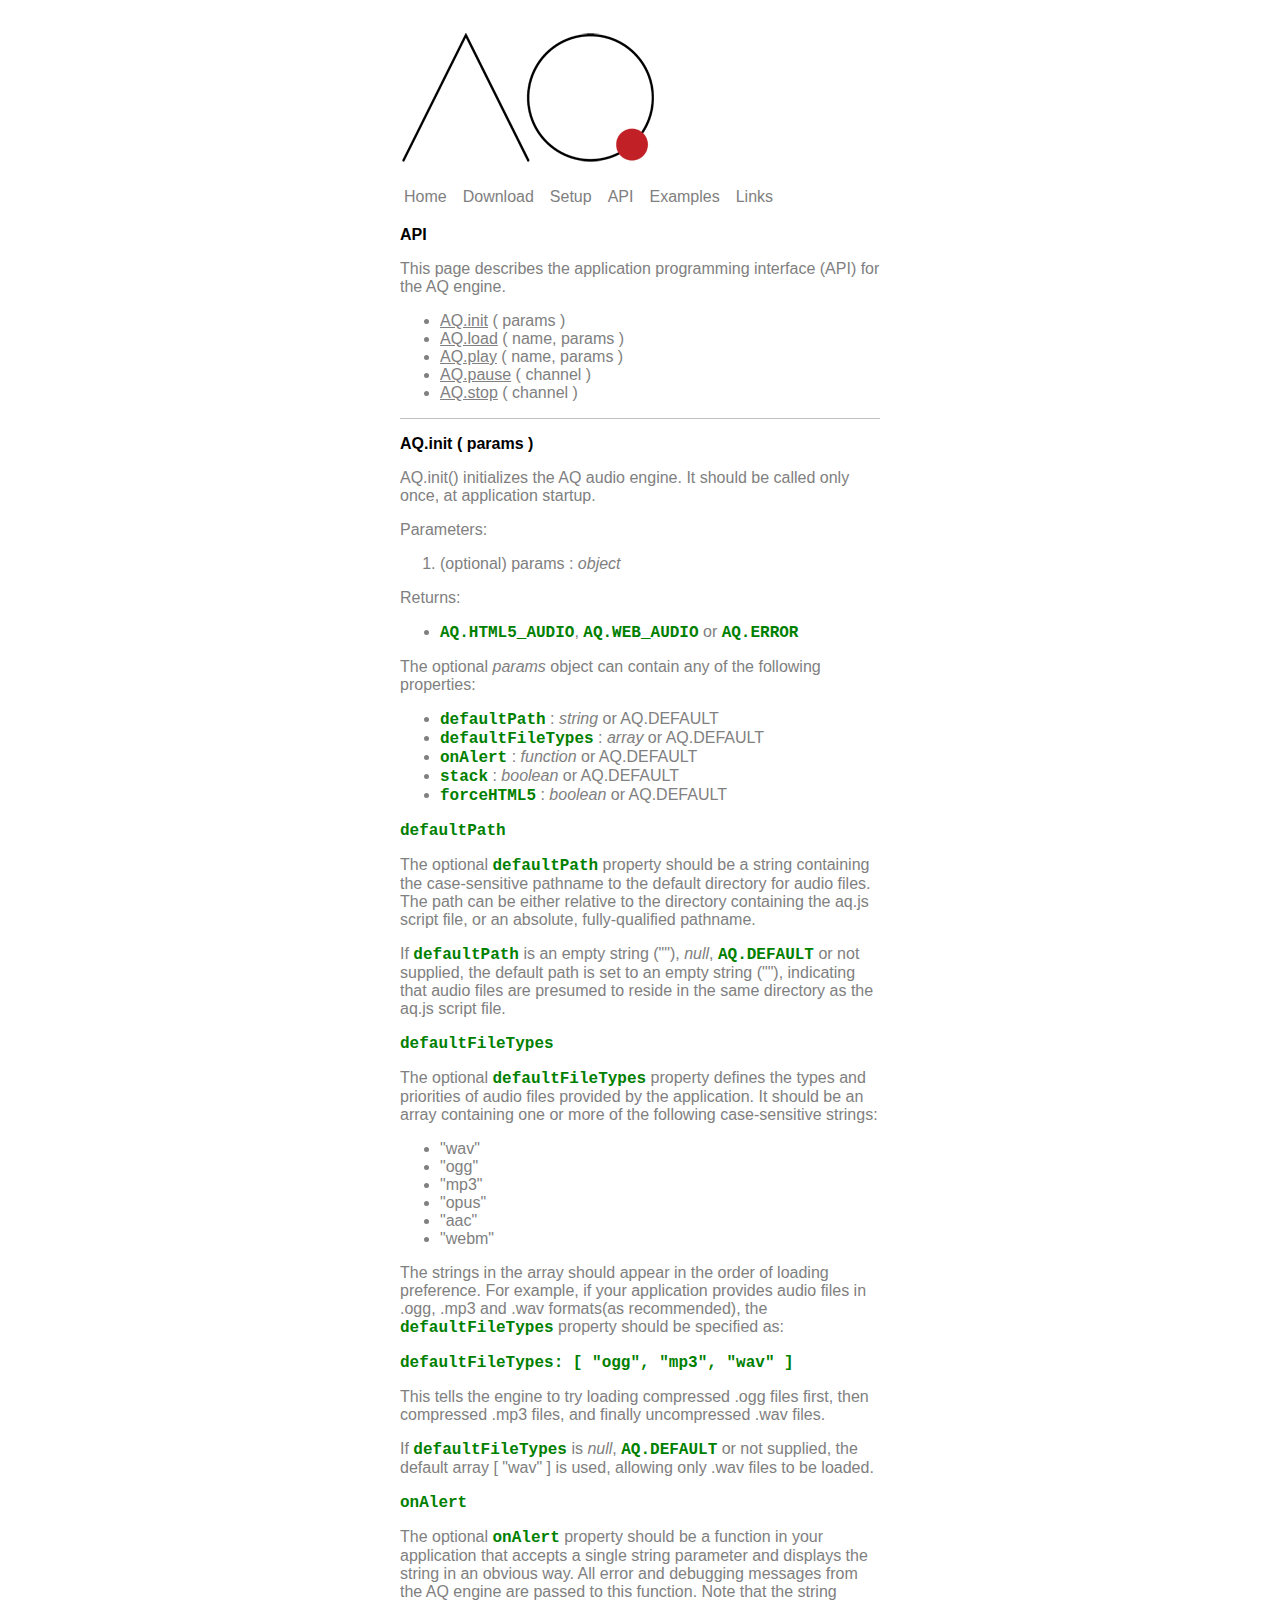
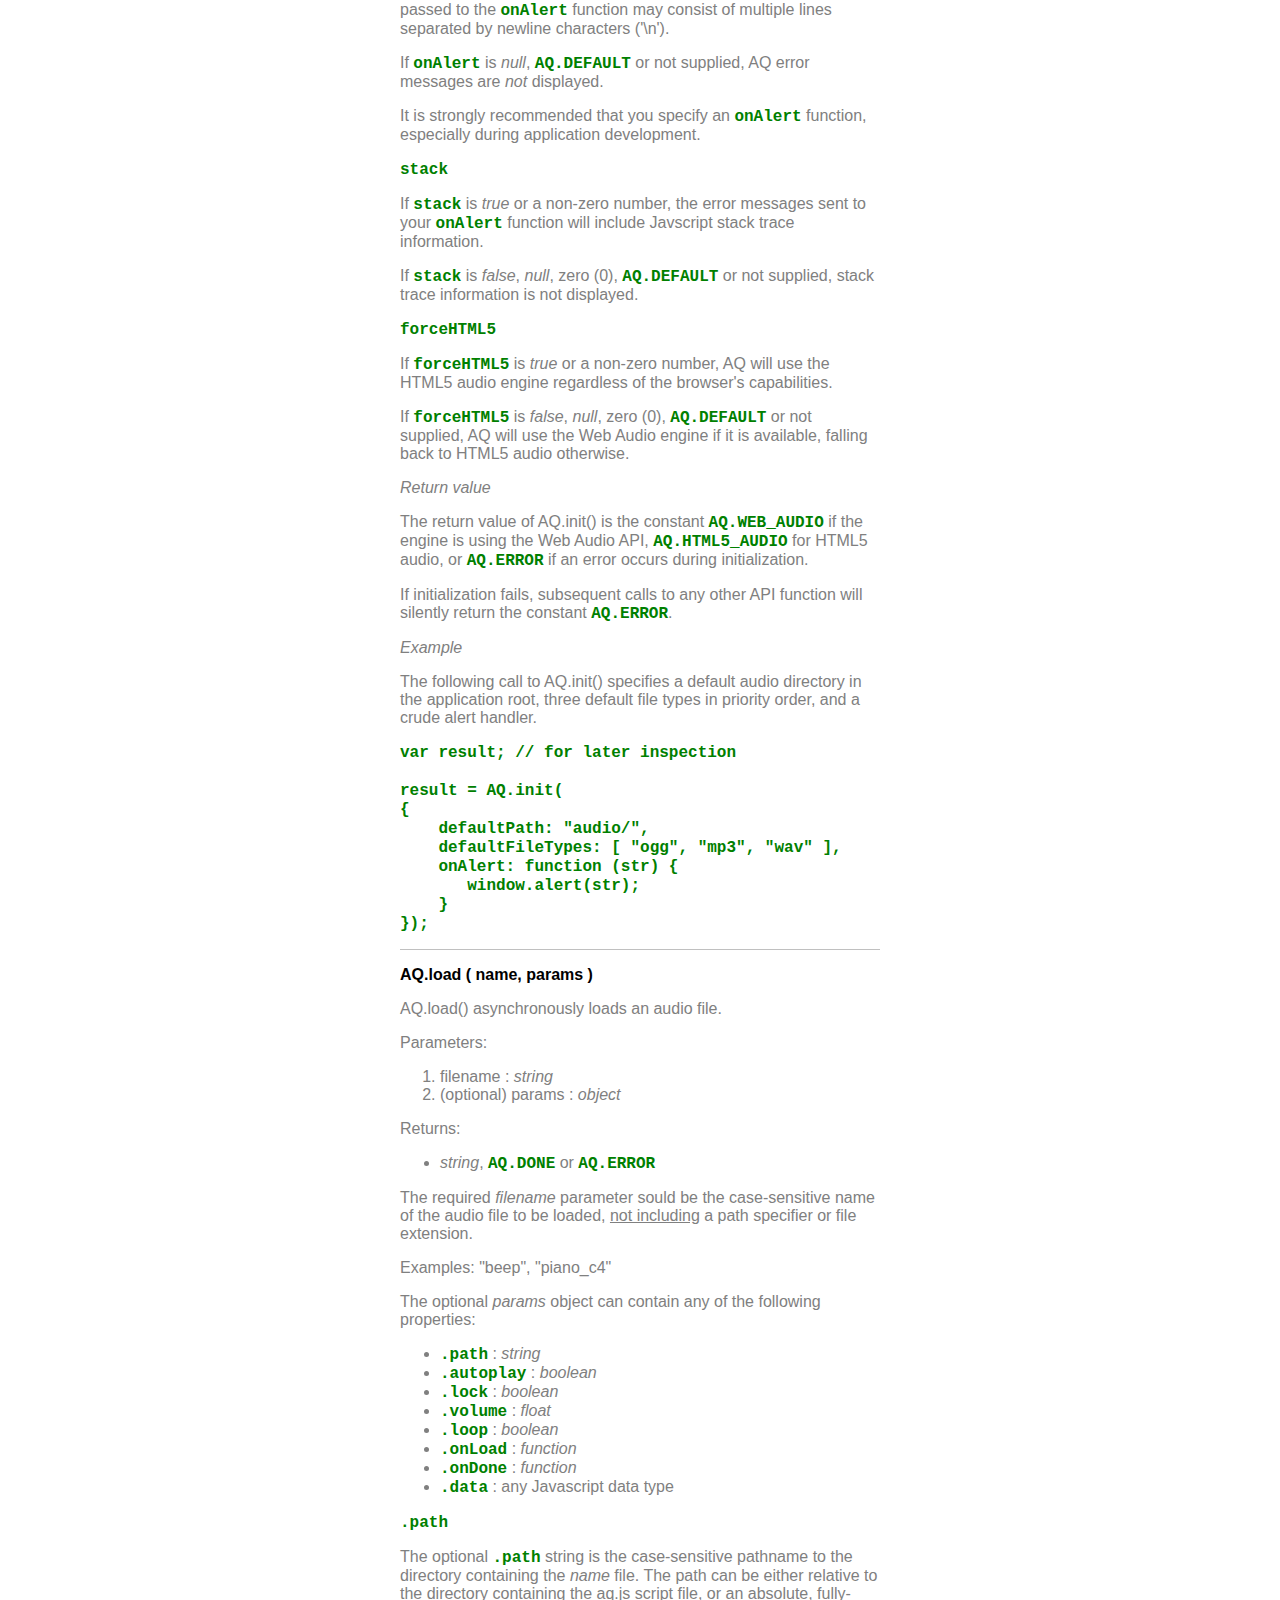
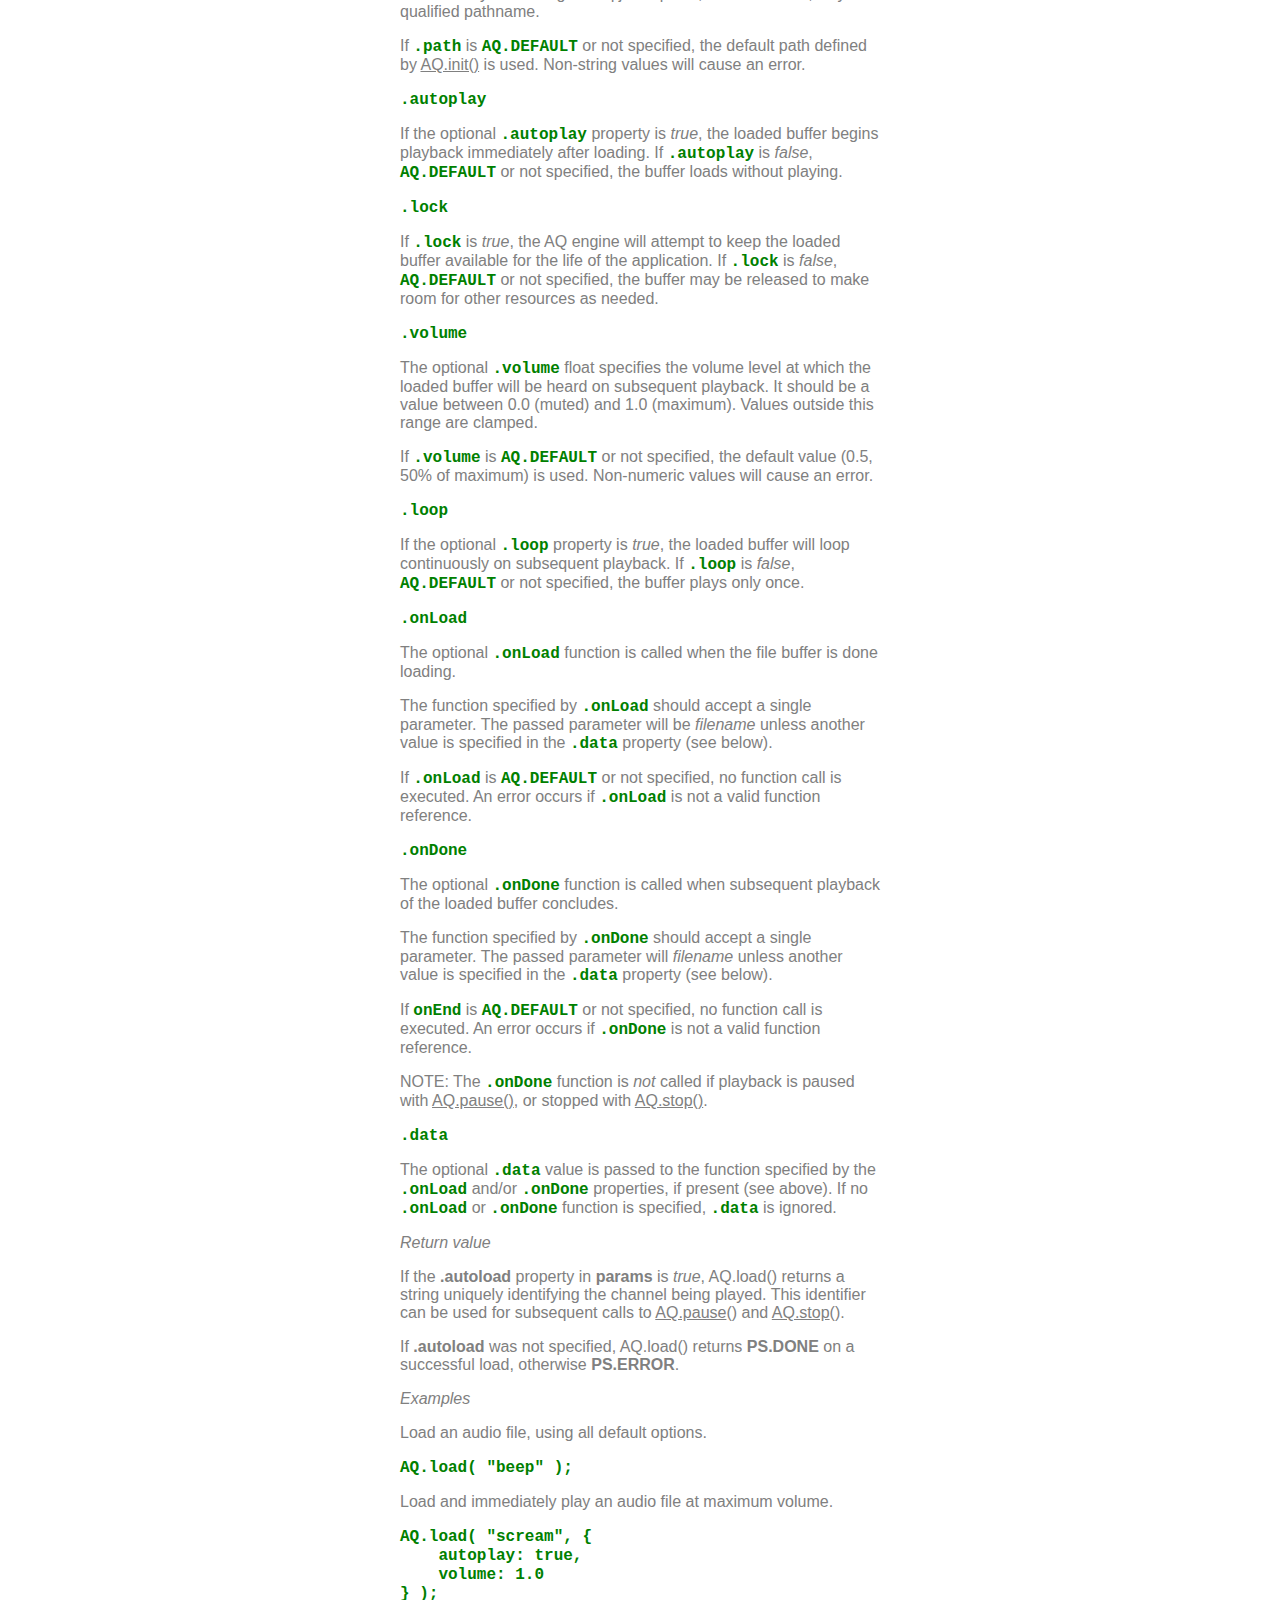
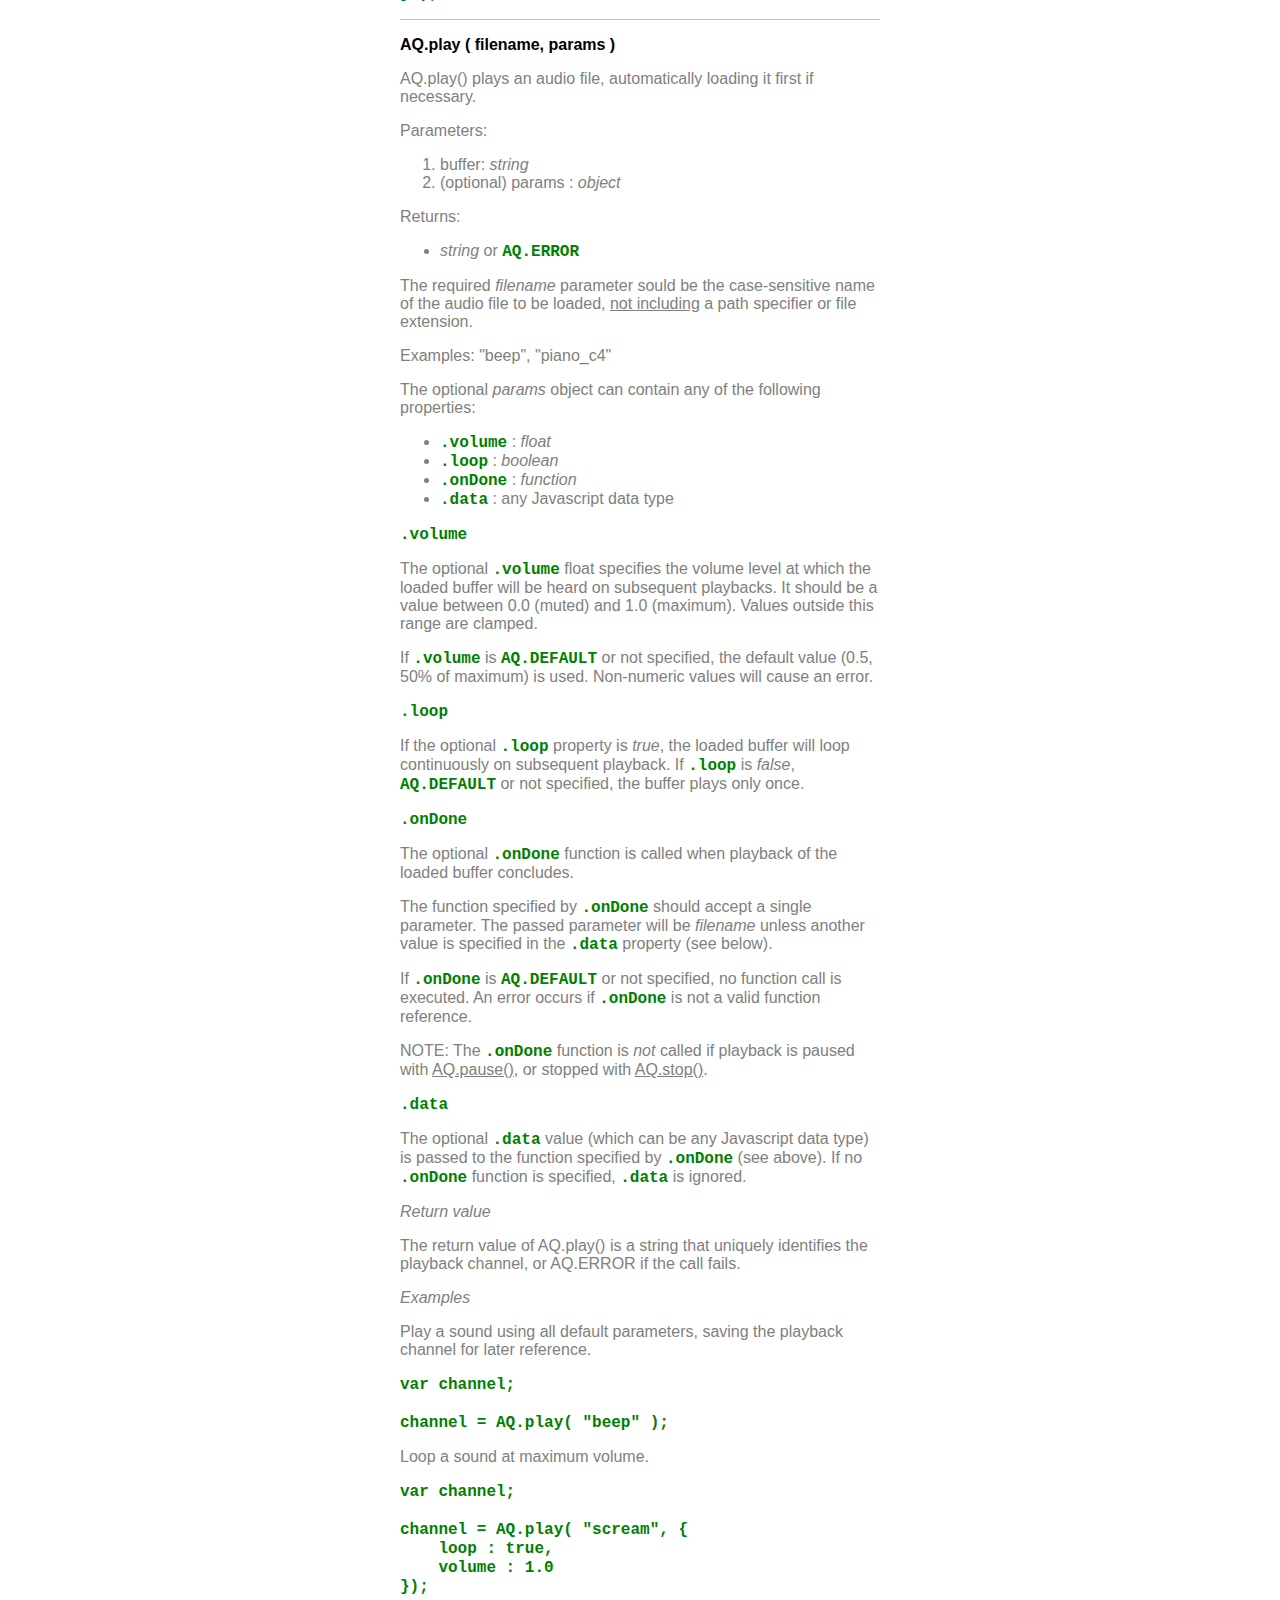
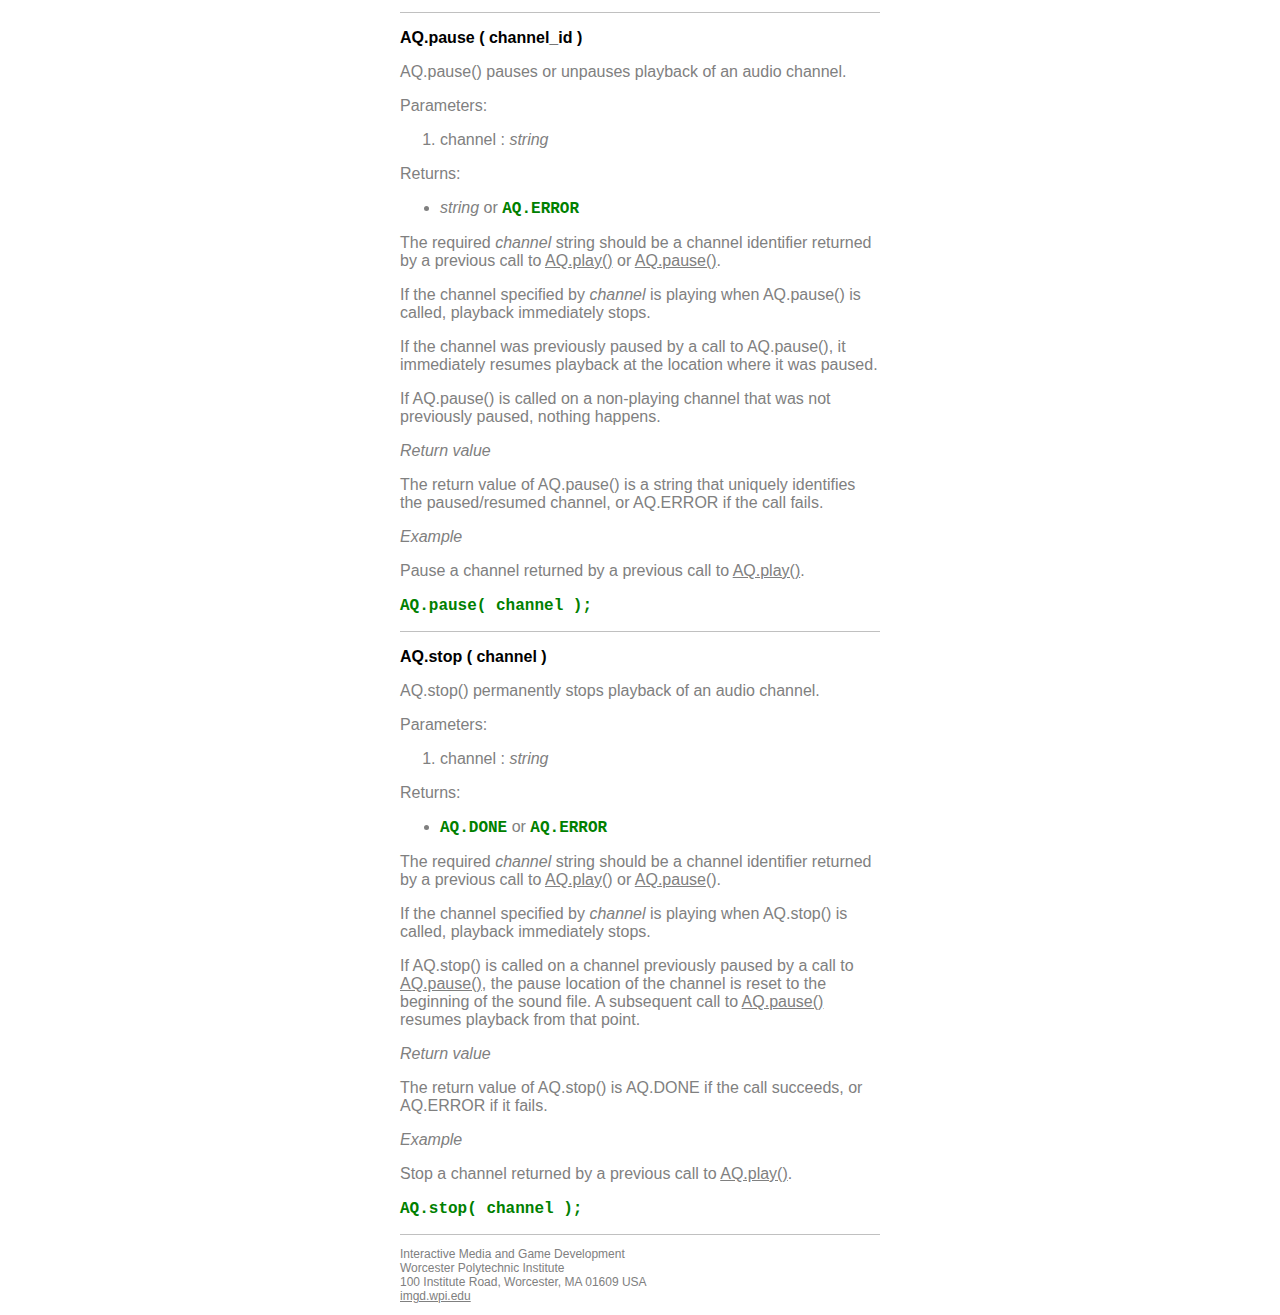
==== api.html @ a203dfe8 "First commit" ====
<!DOCTYPE HTML>
<html lang="en">
<head>
	<title>AQ | API</title>
	<meta charset="utf-8"/>
	<meta http-equiv="X-UA-Compatible" content="IE=edge,chrome=1"/>
	<meta name="description" content="AQ | API"/>
	<meta name="keywords" content="aq, audio, sound, engine, html, html5, web, api, javascript, wpi"/>
	<meta name="viewport" content="width=device-width; initial-scale=1.0"/>
	<link rel="shortcut icon" href="http://users.wpi.edu/~bmoriarty/aq/favicon.png" />
	<link rel="apple-touch-icon" href="http://users.wpi.edu/~bmoriarty/aq/apple-touch-icon.png" />
	<link rel="stylesheet" href="style.css" type="text/css">
</head>
<body>
<div id="header">
	<img src="images/logo.png" style="margin-top: 32px;" alt="[AQ logo]">
	<ul id="nav">
		<li><a href="index.html">Home</a></li>
		<li><a href="download.html">Download</a></li>
		<li><a href="setup.html">Setup</a></li>
		<li><a href="api.html">API</a></li>
		<li><a href="examples.html">Examples</a></li>
		<li><a href="links.html">Links</a></li>
	</ul>
</div>

<div id="main">

<p><strong>API</strong></p>

<p>This page describes the application programming interface (API) for the AQ engine.</p>

<ul id="select">
	<li><a href="#init">AQ.init</a> ( params )</li>
	<li><a href="#load">AQ.load</a> ( name, params )</li>
	<li><a href="#play">AQ.play</a> ( name, params )</li>
	<li><a href="#pause">AQ.pause</a> ( channel )</li>
	<li><a href="#stop">AQ.stop</a> ( channel )</li>
</ul>

<div class="section">
	<p id="init" class="subhead"><strong>AQ.init ( params )</strong></p>

	<p>AQ.init() initializes the AQ audio engine. It should be called only once, at application startup.</p>

	<p>Parameters:</p>
	<ol>
		<li>(optional) params : <em>object</em></li>
	</ol>
	<p>Returns:</p>
	<ul>
		<li><code>AQ.HTML5_AUDIO</code>, <code>AQ.WEB_AUDIO</code> or <code>AQ.ERROR</code></li>
	</ul>

	<p>The optional <em>params</em> object can contain any of the following properties:</p>

	<ul>
		<li><code>defaultPath</code> : <em>string</em> or AQ.DEFAULT</li>
		<li><code>defaultFileTypes</code> : <em>array</em> or AQ.DEFAULT</li>
		<li><code>onAlert</code> : <em>function</em> or AQ.DEFAULT</li>
		<li><code>stack</code> : <em>boolean</em> or AQ.DEFAULT</li>
		<li><code>forceHTML5</code> : <em>boolean</em> or AQ.DEFAULT</li>
	</ul>

	<p><code>defaultPath</code></p>

	<p>The optional <code>defaultPath</code> property should be a string containing the case-sensitive pathname to the
		default directory for audio files. The path can be either relative to the directory containing the aq.js script file,
		or an absolute, fully-qualified pathname.</p>

	<p>If <code>defaultPath</code> is an empty string (""), <em>null</em>, <code>AQ.DEFAULT</code> or not supplied,
		the default path is set to an empty string (""), indicating that audio files are presumed to reside in the same
		directory as the aq.js script file.</p>

	<p><code>defaultFileTypes</code></p>

	<p>The optional <code>defaultFileTypes</code> property defines the types and priorities of audio files provided by
		the application. It should be an array containing one or more of the following case-sensitive strings:

	<ul>
		<li>"wav"</li>
		<li>"ogg"</li>
		<li>"mp3"</li>
		<li>"opus"</li>
		<li>"aac"</li>
		<li>"webm"</li>
	</ul>

	<p>The strings in the array should appear in the order of loading preference. For example, if your application
		provides audio files in .ogg, .mp3 and .wav formats(as recommended),
		the <code>defaultFileTypes</code> property should be specified as:</p>

	<p><code>defaultFileTypes:
		[<span>&nbsp;</span>"ogg",<span>&nbsp;</span>"mp3",<span>&nbsp;</span>"wav"<span>&nbsp;</span>]</code></p>

	<p>This tells the engine to try loading compressed .ogg files first, then compressed .mp3 files, and finally
		uncompressed .wav files.</p>

	<p>If <code>defaultFileTypes</code> is <em>null</em>, <code>AQ.DEFAULT</code> or not supplied,
		the default array [<span>&nbsp;</span>"wav"<span>&nbsp;</span>] is used, allowing only .wav files to be loaded.
	</p>

	<p><code>onAlert</code></p>

	<p>The optional <code>onAlert</code> property should be a function in your application that accepts a single string
		parameter and displays the string in an obvious way.
		All error and debugging messages from the AQ engine are passed to this function.
		Note that the string passed to the <code>onAlert</code> function may consist of multiple lines separated by
		newline characters ('\n').</p>

	<p>If <code>onAlert</code> is <em>null</em>, <code>AQ.DEFAULT</code> or not supplied, AQ error messages are
		<em>not</em> displayed.</p>

	<p>It is strongly recommended that you specify an <code>onAlert</code> function, especially during application
		development.</p>

	<p><code>stack</code></p>

	<p>If <code>stack</code> is <em>true</em> or a non-zero number,
		the error messages sent to your <code>onAlert</code> function will include Javscript stack trace information.
	</p>

	<p>If <code>stack</code> is <em>false</em>, <em>null</em>, zero (0), <code>AQ.DEFAULT</code> or not supplied,
		stack trace information is not displayed.</p>

	<p><code>forceHTML5</code></p>

	<p>If <code>forceHTML5</code> is <em>true</em> or a non-zero number,
		AQ will use the HTML5 audio engine regardless of the browser's capabilities.</p>

	<p>If <code>forceHTML5</code> is <em>false</em>, <em>null</em>, zero (0), <code>AQ.DEFAULT</code> or not supplied,
		AQ will use the Web Audio engine if it is available, falling back to HTML5 audio otherwise.</p>

	<p><em>Return value</em></p>

	<p>The return value of AQ.init() is the constant <code>AQ.WEB_AUDIO</code> if the engine is using the Web Audio API,
		<code>AQ.HTML5_AUDIO</code> for HTML5 audio, or <code>AQ.ERROR</code> if an error occurs during initialization.
	</p>

	<p>If initialization fails, subsequent calls to any other API function
		will silently return the constant <code>AQ.ERROR</code>.</p>

	<p><em>Example</em></p>

	<p>The following call to AQ.init() specifies a default audio directory in the application root,
		three default file types in priority order, and a crude alert handler.</p>

	<p><code>var result; // for later inspection<br/><br/>
		result = AQ.init(<br/>
		{<br>
		<span>&nbsp;&nbsp;&nbsp;&nbsp;</span>defaultPath: "audio/",<br/>
		<span>&nbsp;&nbsp;&nbsp;&nbsp;</span>defaultFileTypes: [ "ogg", "mp3", "wav" ],<br/>
		<span>&nbsp;&nbsp;&nbsp;&nbsp;</span>onAlert: function (str) {<br/>
		<span>&nbsp;&nbsp;&nbsp;&nbsp;&nbsp;&nbsp;&nbsp;</span>window.alert(str);<br/>
		<span>&nbsp;&nbsp;&nbsp;&nbsp;</span>}<br/>
		});</code></p>
</div>

<div class="section">
	<p id="load" class="subhead"><strong>AQ.load ( name, params )</strong></p>

	<p>AQ.load() asynchronously loads an audio file.</p>

	<p>Parameters:</p>
	<ol>
		<li>filename : <em>string</em></li>
		<li>(optional) params : <em>object</em></li>
	</ol>
	<p>Returns:</p>
	<ul>
		<li><em>string</em>, <code>AQ.DONE</code> or <code>AQ.ERROR</code></li>
	</ul>

	<p>The required <em>filename</em> parameter sould be the case-sensitive name of the audio file to be loaded,
		<span style="text-decoration: underline;">not including</span> a path specifier or file extension.</p>

	<p>Examples: "beep", "piano_c4"</p>

	<p>The optional <em>params</em> object can contain any of the following properties:</p>

	<ul>
		<li><code>.path</code> : <em>string</em></li>
		<li><code>.autoplay</code> : <em>boolean</em></li>
		<li><code>.lock</code> : <em>boolean</em></li>
		<li><code>.volume</code> : <em>float</em></li>
		<!--
			<li><code>.start</code> <em>integer</em></li>
			<li><code>.end</code> <em>integer</em></li>
		-->
		<li><code>.loop</code> : <em>boolean</em></li>
		<li><code>.onLoad</code> : <em>function</em></li>
		<li><code>.onDone</code> : <em>function</em></li>
		<li><code>.data</code> : any Javascript data type</li>
	</ul>

	<p><code>.path</code></p>

	<p>The optional <code>.path</code> string is the case-sensitive pathname to the directory
		containing the <em>name</em> file. The path can be either relative to the directory containing the aq.js script
		file, or an absolute, fully-qualified pathname.</p>

	<p>If <code>.path</code> is <code>AQ.DEFAULT</code> or not specified, the default path defined by <a href="#init">AQ.init()</a>
		is used.
		Non-string values will cause an error.</p>

	<p><code>.autoplay</code></p>

	<p>If the optional <code>.autoplay</code> property is <em>true</em>, the loaded buffer begins playback immediately
		after loading.
		If <code>.autoplay</code> is <em>false</em>, <code>AQ.DEFAULT</code> or not specified, the buffer loads without
		playing.</p>

	<p><code>.lock</code></p>

	<p>If <code>.lock</code> is <em>true</em>, the AQ engine will attempt to keep the loaded buffer available for the
		life
		of the application. If <code>.lock</code> is <em>false</em>, <code>AQ.DEFAULT</code> or not specified, the
		buffer may be released to make
		room for other resources as needed.</p>

	<p><code>.volume</code></p>

	<p>The optional <code>.volume</code> float specifies the volume level at which the loaded buffer will be heard on
		subsequent playback.
		It should be a value between 0.0 (muted) and 1.0 (maximum). Values outside this range are clamped.</p>

	<p>If <code>.volume</code> is <code>AQ.DEFAULT</code> or not specified, the default value (0.5, 50% of maximum) is
		used.
		Non-numeric values will cause an error. </p>

	<!--
	<p><code>.start</code></p>

	<p>The optional <code>.start</code> integer specifies the time (in millseconds) at which subsequent playback of the buffer will begin.
	If <code>.start</code> is <code>AQ.DEFAULT</code>, negative, zero or not specified, playback starts at the beginning of the buffer.
	If <code>.start</code> is equal to or greater than the total length of the buffer, or non-numeric, an error occurs.</p>

	<p><code>.end</code></p>

	<p>The optional <code>.end</code> integer specifies the time (in millseconds) at which subsequent playback of the buffer will end.
	If <code>.end</code> is <code>AQ.DEFAULT</code>, greater than the length of the buffer, or not specified, playback concludes at the end of the buffer.
	If <code>.end</code> is non-numeric, negative, zero, or less than or equal to <code>.start</code> (when specified), an error occurs.</p>
	-->

	<p><code>.loop</code></p>

	<p>If the optional <code>.loop</code> property is <em>true</em>, the loaded buffer will loop continuously on
		subsequent playback.
		<!--
		The loop starts at the beginning of the buffer and concludes at the end, unless valid <code>start</code> and/or <code>end</code> properties
		have been specified (see above).
		-->
		If <code>.loop</code> is <em>false</em>, <code>AQ.DEFAULT</code> or not specified, the buffer plays only once.
	</p>

	<p><code>.onLoad</code></p>

	<p>The optional <code>.onLoad</code> function is called when the file buffer is done loading.</p>

	<p>The function specified by <code>.onLoad</code> should accept a single parameter. The passed parameter will be
		<em>filename</em>
		unless another value is specified in the <code>.data</code> property (see below).</p>

	<p>If <code>.onLoad</code> is <code>AQ.DEFAULT</code> or not specified, no function call is executed.
		An error occurs if <code>.onLoad</code> is not a valid function reference.</p>

	<p><code>.onDone</code></p>

	<p>The optional <code>.onDone</code> function is called when subsequent playback of the loaded buffer concludes.</p>
	<!--, or at the end of each loop if the <code>loop</code> property was specified (see above).-->

	<p>The function specified by <code>.onDone</code> should accept a single parameter. The passed parameter will <em>filename</em>
		unless another value is specified in the <code>.data</code> property (see below).</p>

	<p>If <code>onEnd</code> is <code>AQ.DEFAULT</code> or not specified, no function call is executed.
		An error occurs if <code>.onDone</code> is not a valid function reference.</p>

	<p>NOTE: The <code>.onDone</code> function is <em>not</em> called if playback is paused with <a href="#pause">AQ.pause()</a>,
		or stopped with <a href="#stop">AQ.stop()</a>.</p>

	<p><code>.data</code></p>

	<p>The optional <code>.data</code> value is passed to the function specified by the <code>.onLoad</code> and/or
		<code>.onDone</code> properties, if present (see above).
		If no <code>.onLoad</code> or <code>.onDone</code> function is specified, <code>.data</code> is ignored.</p>

	<p><em>Return value</em></p>

	<p>If the <b>.autoload</b> property in <b>params</b> is <em>true</em>, AQ.load() returns a string uniquely
		identifying the channel being played.
		This identifier can be used for subsequent calls to <a href="#pause">AQ.pause</a>() and
		<a href="#stop">AQ.stop</a>().</p>

	<p>If <b>.autoload</b> was not specified, AQ.load() returns <b>PS.DONE</b> on a successful load, otherwise <b>PS.ERROR</b>.
	</p>

	<p><em>Examples</em></p>

	<p>Load an audio file, using all default options.</p>

	<p><code>AQ.load( "beep" );</code></p>

	<p>Load and immediately play an audio file at maximum volume.</p>

	<p><code>AQ.load( "scream", {<br/>
		<span>&nbsp;&nbsp;&nbsp;&nbsp;</span>autoplay: true,<br/>
		<span>&nbsp;&nbsp;&nbsp;&nbsp;</span>volume: 1.0<br/>
		} );</code></p>

</div>

<div class="section">
	<p id="play" class="subhead"><strong>AQ.play ( filename, params )</strong></p>

	<p>AQ.play() plays an audio file, automatically loading it first if necessary.</p>

	<p>Parameters:</p>
	<ol>
		<li>buffer: <em>string</em></li>
		<li>(optional) params : <em>object</em></li>
	</ol>
	<p>Returns:</p>
	<ul>
		<li><em>string</em> or <code>AQ.ERROR</code></li>
	</ul>

	<p>The required <em>filename</em> parameter sould be the case-sensitive name of the audio file to be loaded,
		<span style="text-decoration: underline;">not including</span> a path specifier or file extension.</p>

	<p>Examples: "beep", "piano_c4"</p>

	<p>The optional <em>params</em> object can contain any of the following properties:</p>

	<ul>

		<li><code>.volume</code> : <em>float</em></li>
		<!--
			<li><code>.start</code> : <em>integer</em></li>
			<li><code>.end</code> : <em>integer</em></li>
		-->
		<li><code>.loop</code> : <em>boolean</em></li>
		<li><code>.onDone</code> : <em>function</em></li>
		<li><code>.data</code> : any Javascript data type</li>
	</ul>

	<p><code>.volume</code></p>

	<p>The optional <code>.volume</code> float specifies the volume level at which the loaded buffer will be heard on
		subsequent playbacks.
		It should be a value between 0.0 (muted) and 1.0 (maximum). Values outside this range are clamped.</p>

	<p>If <code>.volume</code> is <code>AQ.DEFAULT</code> or not specified, the default value (0.5, 50% of maximum) is
		used. Non-numeric values will cause an error.</p>

	<!--
	<p><code>.start</code></p>

	<p>The optional <code>.start</code> integer specifies the time (in millseconds) at which subsequent playback of the buffer will begin.
	If <code>.start</code> is not specified, negative or zero, playback starts at the beginning of the buffer.
	If <code>.start</code> is equal to or greater than the total length of the buffer, or non-numeric, an error occurs.</p>

	<p><code>.end</code></p>

	<p>The optional <code>.end</code> integer specifies the time (in millseconds) at which subsequent playback of the buffer will end.
	If <code>.end</code> is not specified, or greater than the length of the buffer, playback concludes at the end of the file buffer.
	If <code>.end</code> is non-numeric, negative, zero, or less than or equal to <code>.start</code> (when specified), an error occurs.</p>
	-->

	<p><code>.loop</code></p>

	<p>If the optional <code>.loop</code> property is <em>true</em>, the loaded buffer will loop continuously on
		subsequent playback.
		<!--
		The loop starts at the beginning of the file buffer and concludes at the end, unless valid <code>start</code> and/or <code>end</code> properties
		have been specified (see above).
		-->
		If <code>.loop</code> is <em>false</em>, <code>AQ.DEFAULT</code> or not specified, the buffer plays only once.
	</p>

	<p><code>.onDone</code></p>

	<p>The optional <code>.onDone</code> function is called when playback of the loaded buffer concludes.</p>
	<!--, or at the end of each loop if the <code>loop</code> property was specified (see above).-->

	<p>The function specified by <code>.onDone</code> should accept a single parameter. The passed parameter will be
		<em>filename</em>
		unless another value is specified in the <code>.data</code> property (see below).</p>

	<p>If <code>.onDone</code> is <code>AQ.DEFAULT</code> or not specified, no function call is executed.
		An error occurs if <code>.onDone</code> is not a valid function reference.</p>

	<p>NOTE: The <code>.onDone</code> function is <em>not</em> called if playback is paused with <a href="#pause">AQ.pause()</a>,
		or stopped with <a href="#stop">AQ.stop()</a>.</p>

	<p><code>.data</code></p>

	<p>The optional <code>.data</code> value (which can be any Javascript data type) is passed to the function specified
		by <code>.onDone</code> (see above).
		If no <code>.onDone</code> function is specified, <code>.data</code> is ignored.</p>

	<p><em>Return value</em></p>

	<p>The return value of AQ.play() is a string that uniquely identifies the playback channel, or AQ.ERROR if the call
		fails.</p>

	<p><em>Examples</em></p>

	<p>Play a sound using all default parameters, saving the playback channel for later reference.</p>

	<p><code>var channel;<br/><br/>
		channel = AQ.play( "beep" );<br/>
	</code></p>

	<p>Loop a sound at maximum volume.</p>

	<p><code>var channel;<br/><br/>
		channel = AQ.play( "scream", {<br/>
		<span>&nbsp;&nbsp;&nbsp;&nbsp;</span>loop : true,<br/>
		<span>&nbsp;&nbsp;&nbsp;&nbsp;</span>volume : 1.0<br/>
		});</code></p>

</div>

<div class="section">
	<p id="pause" class="subhead"><strong>AQ.pause ( channel_id )</strong></p>

	<p>AQ.pause() pauses or unpauses playback of an audio channel.</p>

	<p>Parameters:</p>
	<ol>
		<li>channel : <em>string</em></li>
	</ol>
	<p>Returns:</p>
	<ul>
		<li><em>string</em> or <code>AQ.ERROR</code></li>
	</ul>

	<p>The required <em>channel</em> string should be a channel identifier returned by a previous call to
		<a href="#play">AQ.play()</a> or <a href="#pause">AQ.pause()</a>.</p>

	<p>If the channel specified by <em>channel</em> is playing when AQ.pause() is called, playback immediately stops.
	</p>

	<p>If the channel was previously paused by a call to AQ.pause(), it immediately resumes playback at the location
		where it was paused.</p>

	<p>If AQ.pause() is called on a non-playing channel that was not previously paused, nothing happens.</p>

	<p><em>Return value</em></p>

	<p>The return value of AQ.pause() is a string that uniquely identifies the paused/resumed channel, or AQ.ERROR if
		the call fails.</p>

	<p><em>Example</em></p>

	<p>Pause a channel returned by a previous call to <a href="#play">AQ.play()</a>.</p>

	<p><code>AQ.pause( channel );</code></p>

</div>

<div class="section">
	<p id="stop" class="subhead"><strong>AQ.stop ( channel )</strong></p>

	<p>AQ.stop() permanently stops playback of an audio channel.</p>

	<p>Parameters:</p>
	<ol>
		<li>channel : <em>string</em></li>
	</ol>
	<p>Returns:</p>
	<ul>
		<li><code>AQ.DONE</code> or <code>AQ.ERROR</code></li>
	</ul>

	<p>The required <em>channel</em> string should be a channel identifier returned by a previous call to
		<a href="#play">AQ.play</a>() or <a href="#pause">AQ.pause</a>().</p>

	<p>If the channel specified by <em>channel</em> is playing when AQ.stop() is called, playback immediately stops.</p>

	<p>If AQ.stop() is called on a channel previously paused by a call to <a href="#pause">AQ.pause()</a>, the pause
		location of the channel is reset to the beginning of the sound file.
		A subsequent call to <a href="#pause">AQ.pause()</a> resumes playback from that point.</p>

	<p><em>Return value</em></p>

	<p>The return value of AQ.stop() is AQ.DONE if the call succeeds, or AQ.ERROR if it fails.</p>

	<p><em>Example</em></p>

	<p>Stop a channel returned by a previous call to <a href="#play">AQ.play()</a>.</p>

	<p><code>AQ.stop( channel );</code></p>

</div>

<div id="footer">
	<p>
		Interactive Media and Game Development<br/>
		Worcester Polytechnic Institute<br/>
		100 Institute Road, Worcester, MA 01609 USA<br/>
		<a href="http://imgd.wpi.edu">imgd.wpi.edu</a>
	</p>
</div>

</div>
</body>
</html>
---- style.css ----
body
{
	background: #FFFFFF;
	font-family: "Arial", "Helvetica", sans-serif;
	width: 480px;
	margin: 0 auto;
}

strong
{
	color: #000000;
}

.tiny
{
	font-size: 9pt;
}

code
{
	color: #008000;
	font-family: "Courier New", monospace;
	font-weight: bold;
}

a
{
	color: #808080;
}

#header p
{
	font-size: 24pt;
	margin: 16px 0 0 0;
}

#main
{
	text-align: left;
	font-size: 12pt;
	color: #808080;
}

.subhead
{
	color: #000000;
}

.section
{
	border-top: solid 1px #C0C0C0;
}

.select a
{
	font-size: 12pt;
	color: #808080;
	background: #FFFFFF;
	text-decoration: none;	
}

.select a:hover
{
	font-size: 12pt;
	color: #FFFFFF;
	background: #C0C0C0;
	text-decoration: none;	
}

#footer
{
	border-top: solid 1px #C0C0C0;
	font-size: 9pt;
	color: #808080;
}

#footer a
{
	color: #808080;
	text-decoration: underline;		
}

#footer a:hover
{
	color: #000000;
	text-decoration: underline;		
}

#nav
{
	list-style: none;
	padding-left: 0;
	margin-left: 0;
	float: left;
	width: 100%;
	
	/* Bring the nav above everything else--uncomment if needed. */
	
	/* position: relative; z-index: 5; */
}

#nav li
{
	float: left;
	position: relative;
	padding-right: 0;
	margin-right: 8px; /* spacing of menu items */
}

#nav a
{
	display: block;
	padding: 4px;
	color: #808080;
	background: #FFFFFF;
	text-decoration: none;
}

#nav a:hover
{
	color: #FFFFFF;
	background: #C0C0C0;
	text-decoration: none;
}

/* Dropdowns */

#nav ul
{
	/* background: #FFFFFF;	background: rgba(255,255,255,0); */
	list-style: none;
	position: absolute;
	left: -9999px;
	margin-left: 0;
	padding-left: 0;
}

#nav ul li
{
	border-top: solid 1px #FFFFFF;
	float: none;
}

#nav ul a
{
	white-space: nowrap;
}

#nav li:hover ul
{ 
	left: 2em; /* This is the horizontal offset */
}

#nav li:hover a
{ 
	color: #FFFFFF;
	background: #C0C0C0;
	text-decoration: none;
}

#nav li:hover ul a
{ 
	text-decoration:none;
}

#nav li:hover ul li a:hover
{ 
	color: #000000;
	background: #C0C0C0;
}
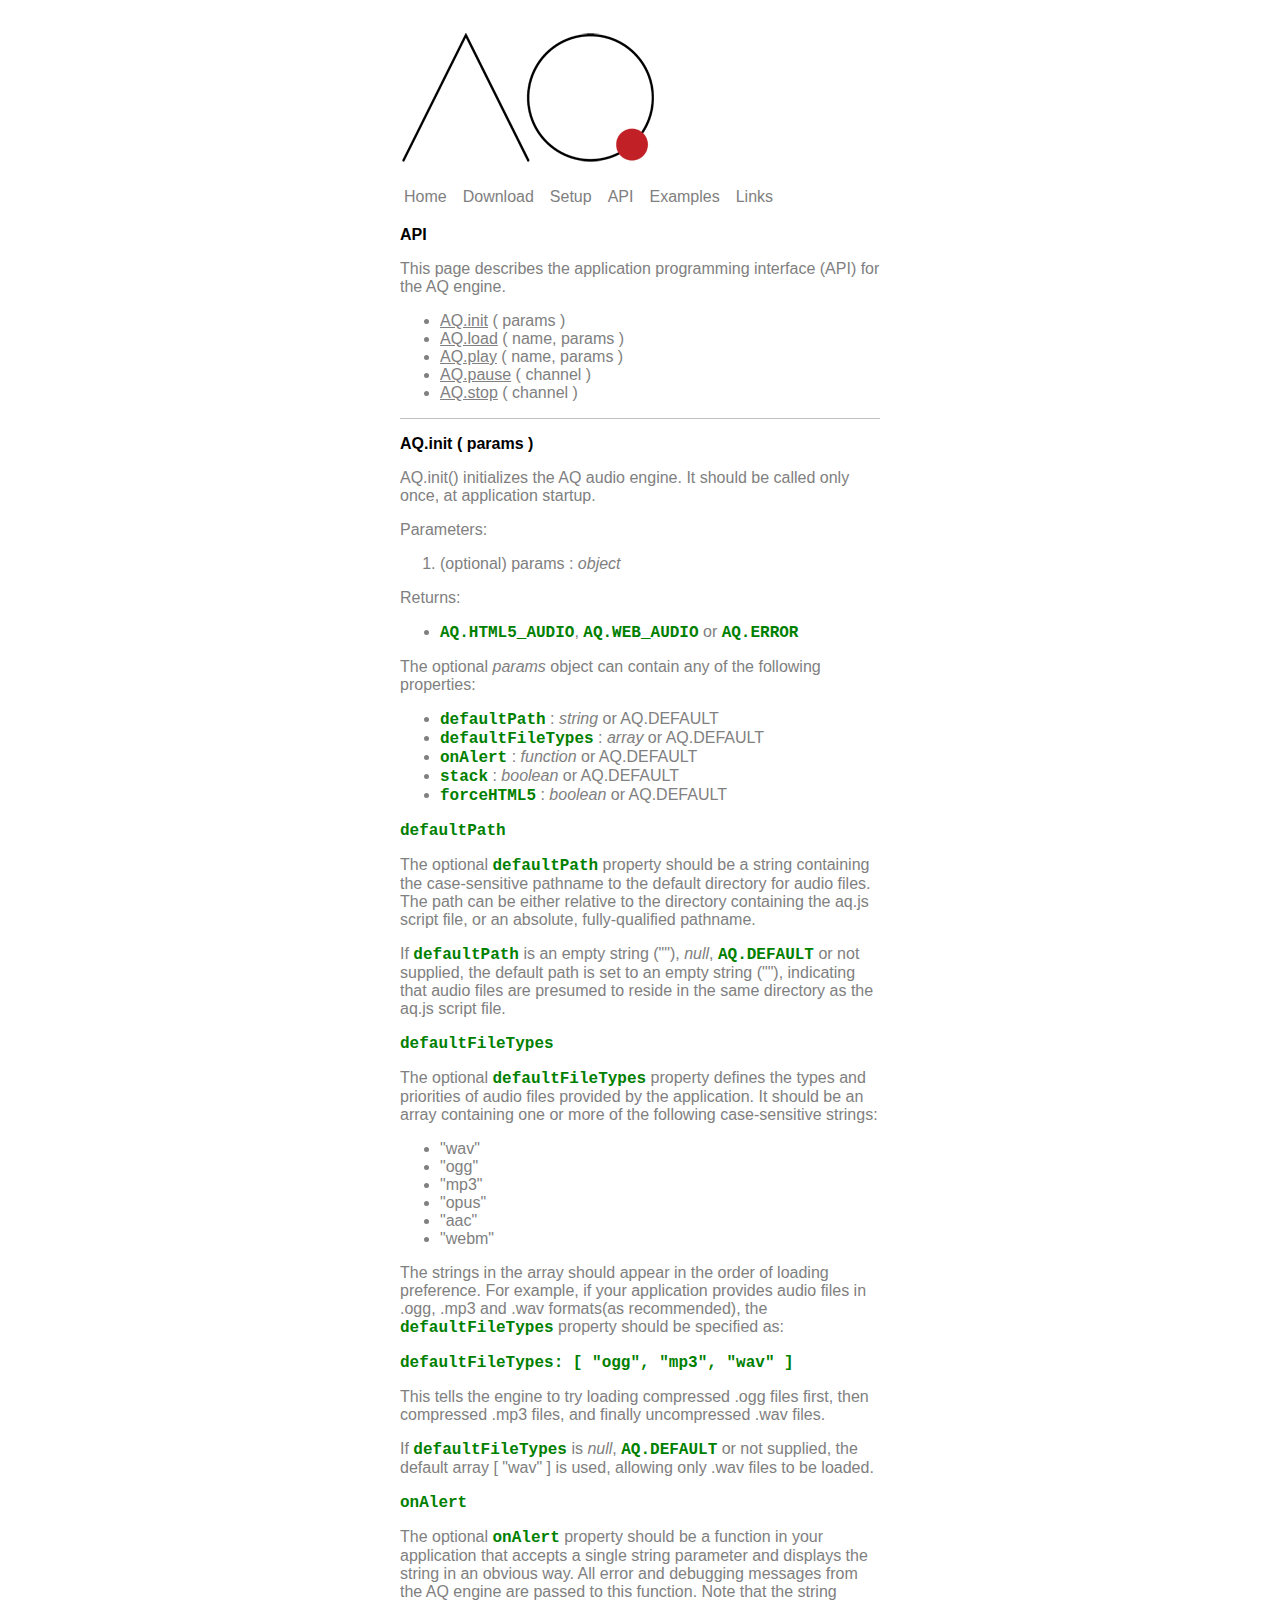
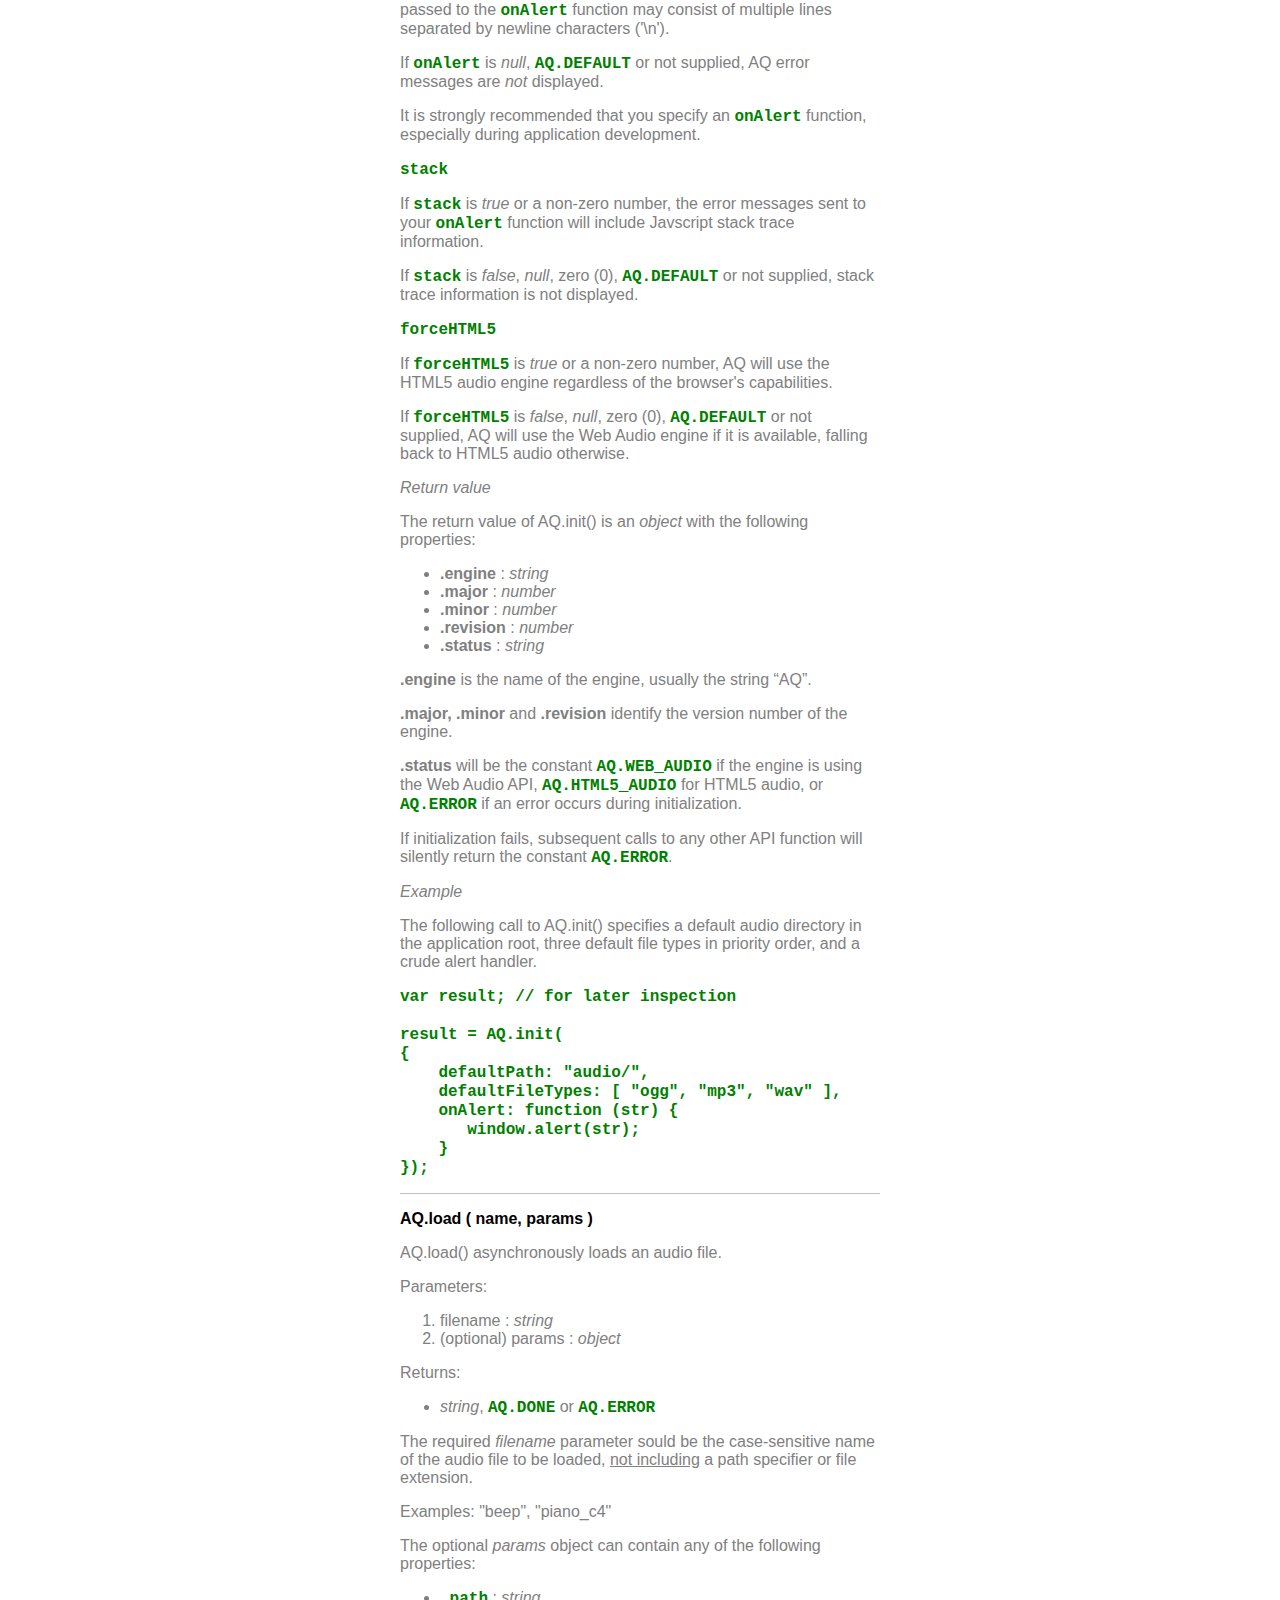
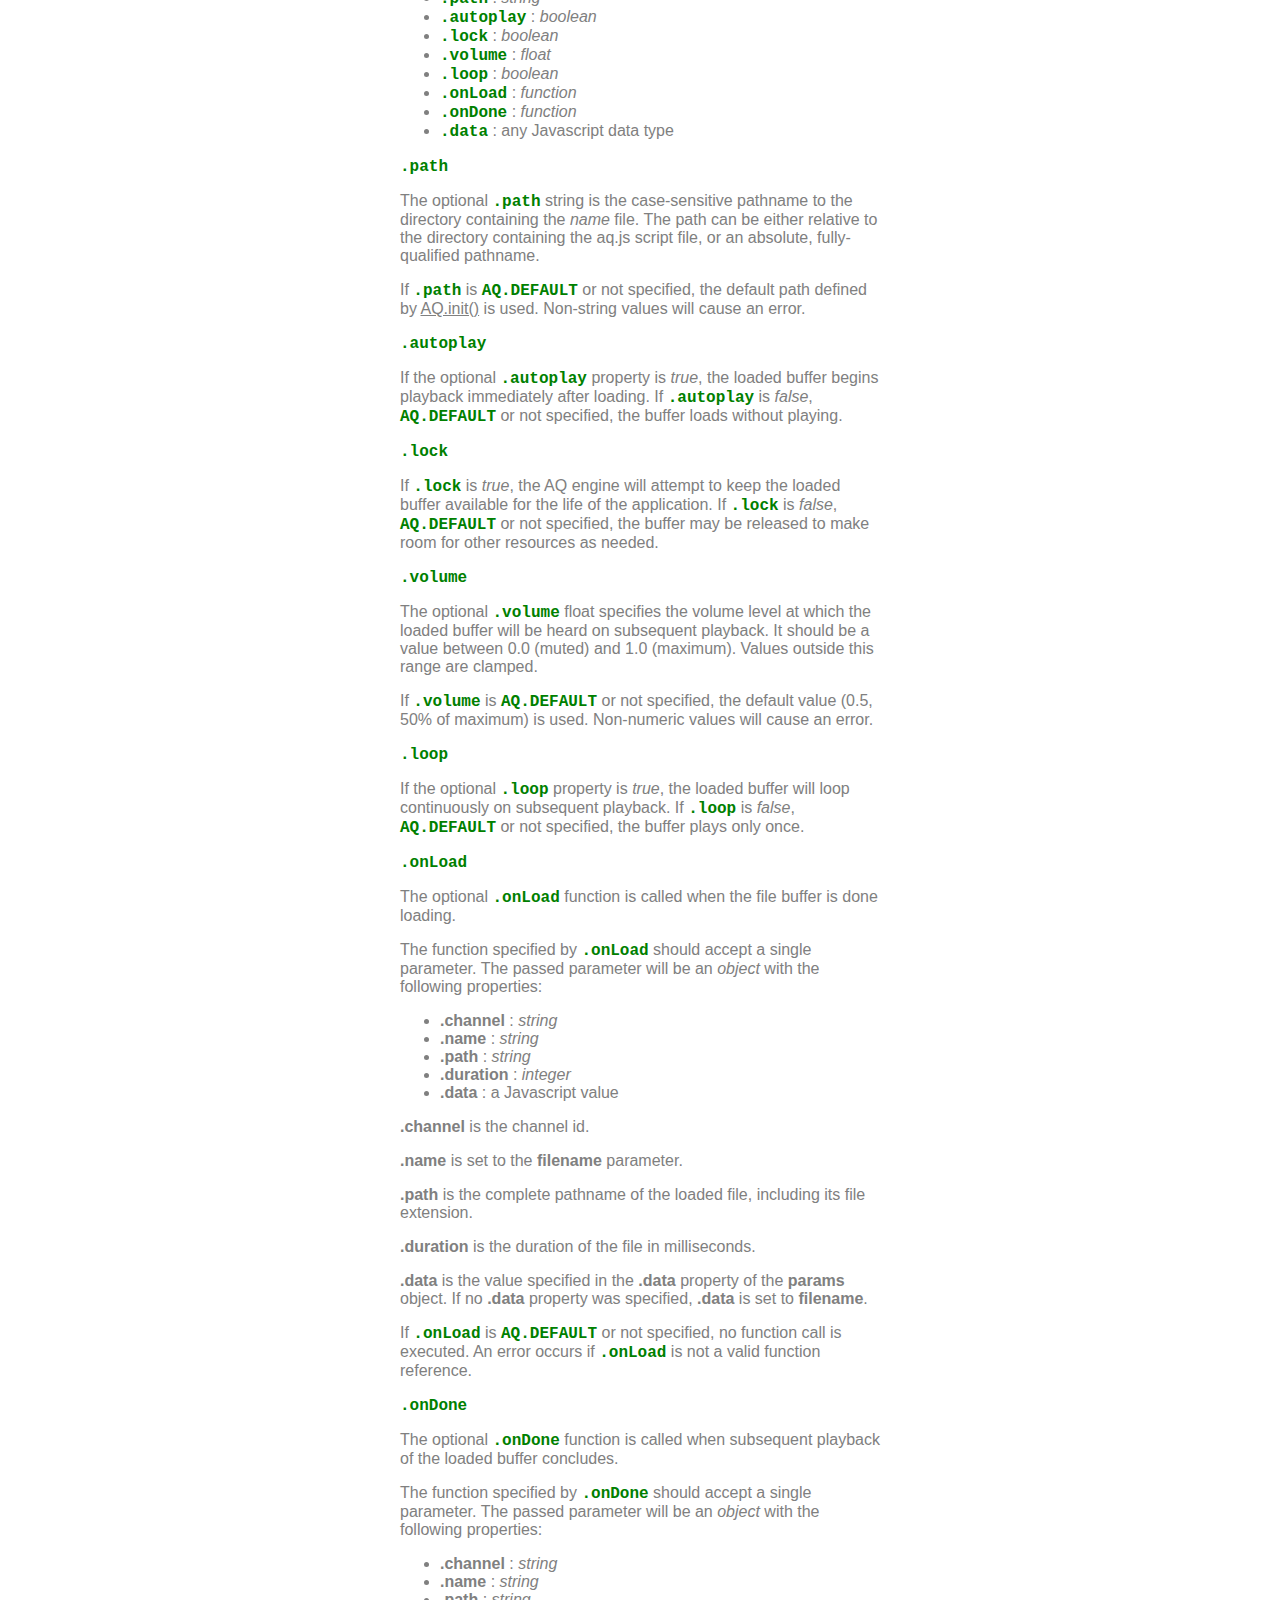
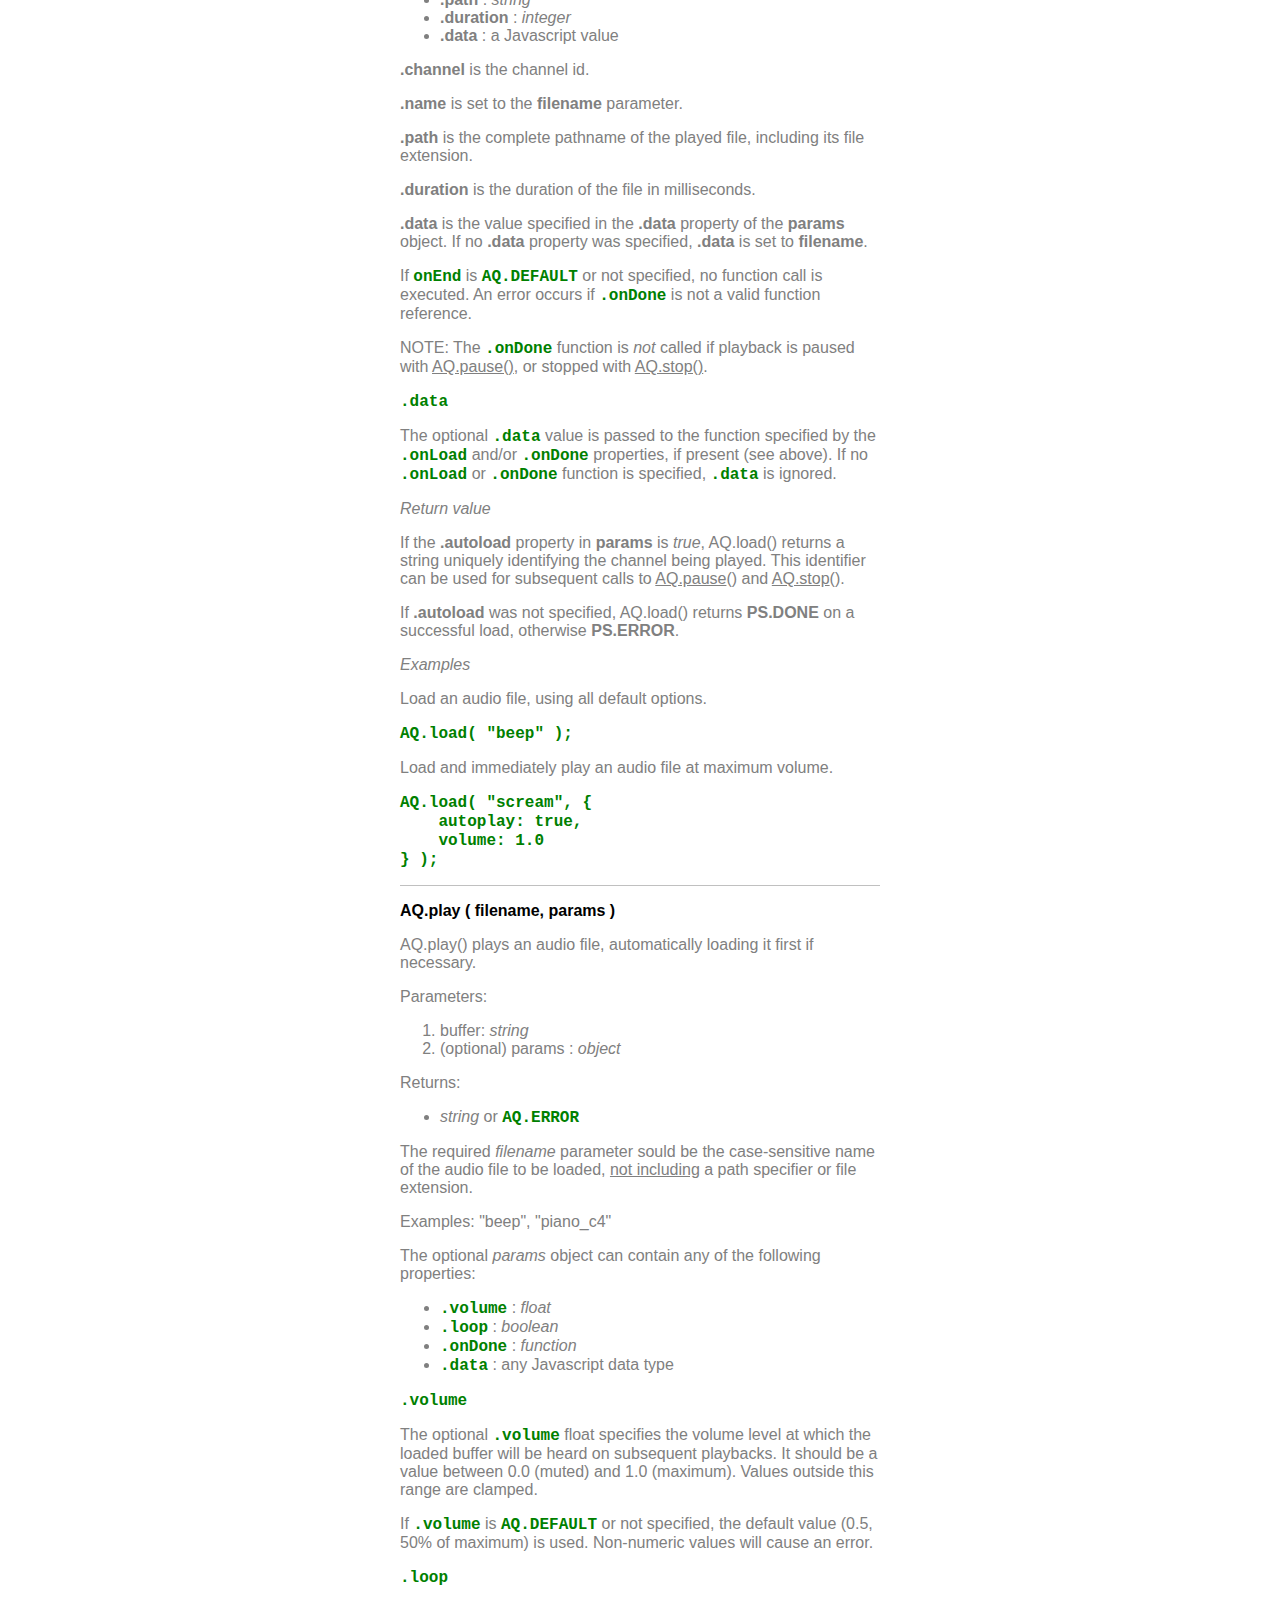
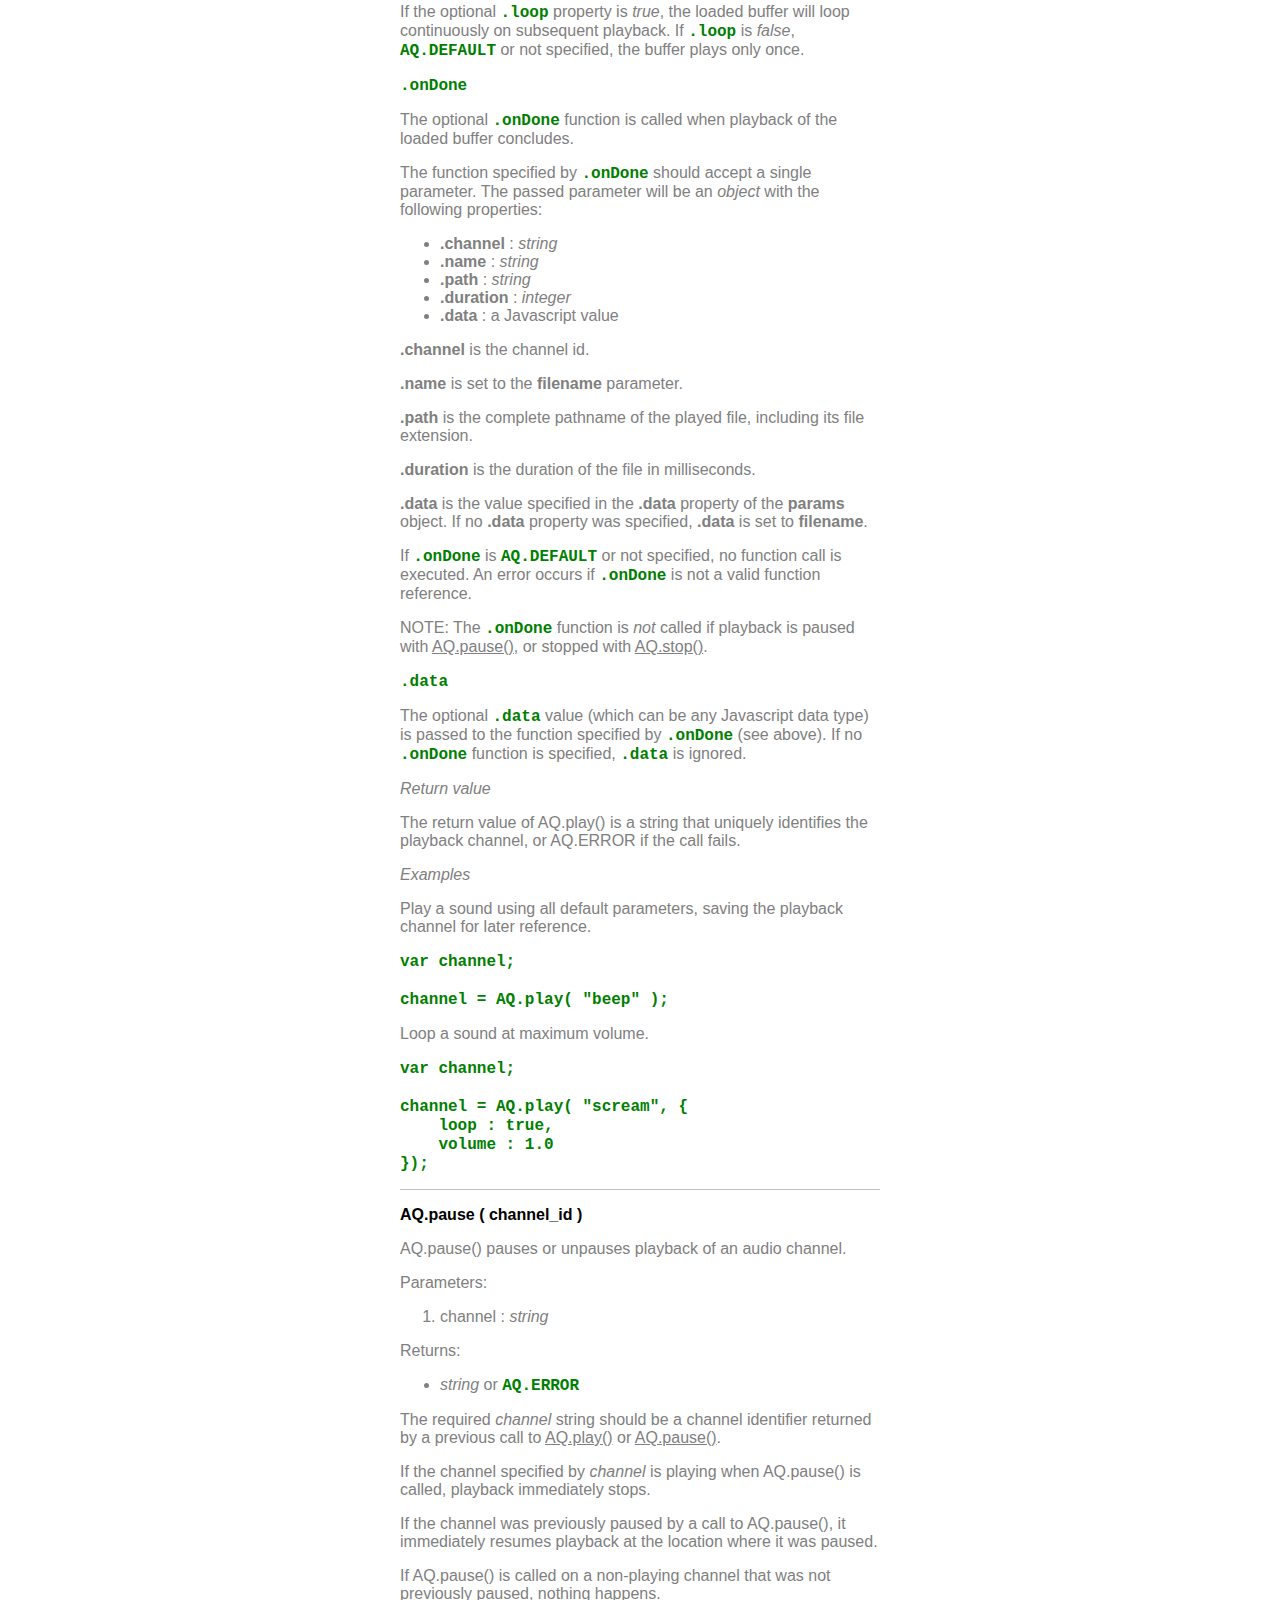
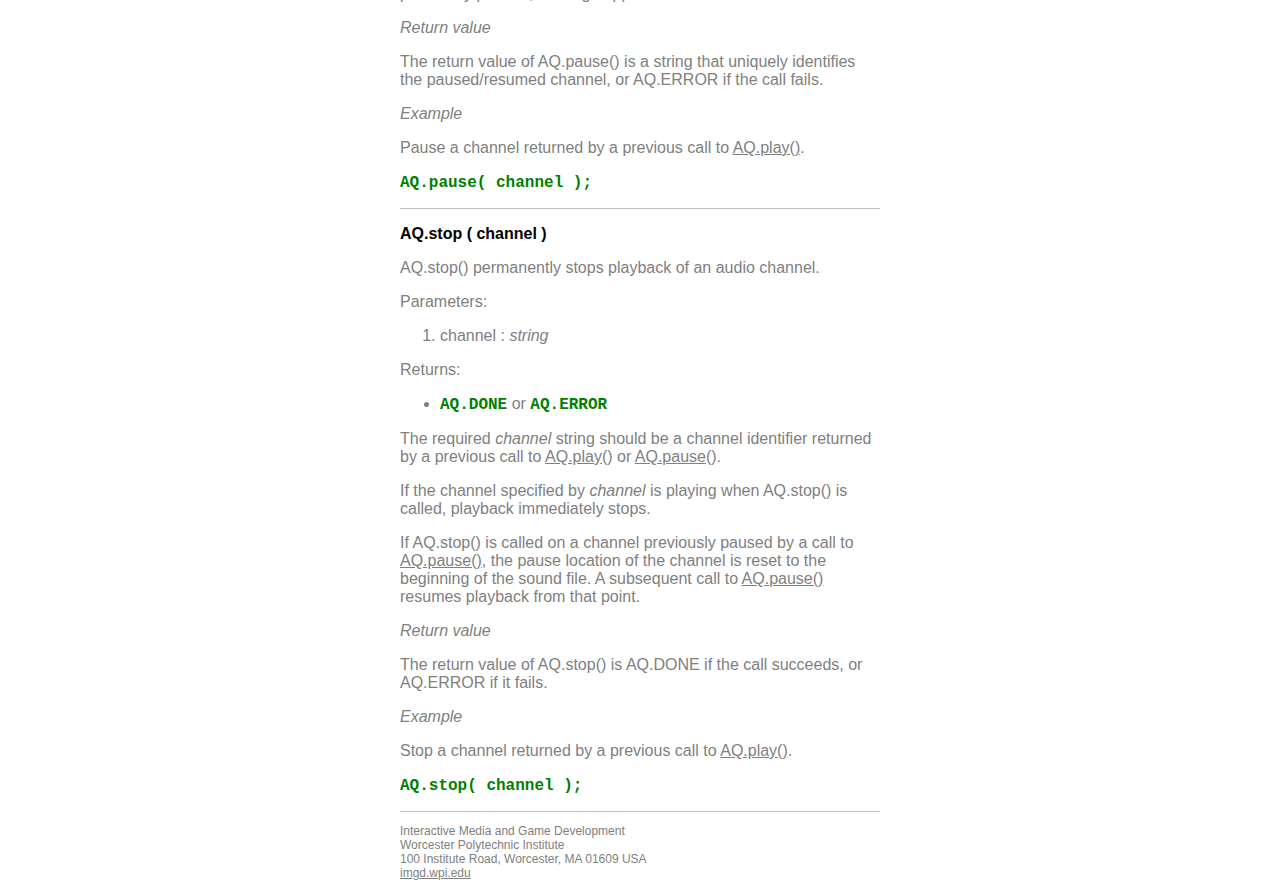
==== commit 79cd06ad: "Update to 1.0.2" ====
--- a/api.html
+++ b/api.html
@@ -133,9 +133,22 @@
 
 	<p><em>Return value</em></p>
 
-	<p>The return value of AQ.init() is the constant <code>AQ.WEB_AUDIO</code> if the engine is using the Web Audio API,
-		<code>AQ.HTML5_AUDIO</code> for HTML5 audio, or <code>AQ.ERROR</code> if an error occurs during initialization.
-	</p>
+	<p>The return value of AQ.init() is an <em>object</em> with the following properties:</p>
+
+	<ul>
+		<li><b>.engine</b> : <em>string</em></li>
+		<li><b>.major</b> : <em>number</em></li>
+		<li><b>.minor</b> : <em>number</em></li>
+		<li><b>.revision</b> : <em>number</em></li>
+		<li><b>.status</b> : <em>string</em></li>
+	</ul>
+
+	<p><b>.engine</b> is the name of the engine, usually the string “AQ”.</p>
+
+	<p><b>.major, .minor</b> and <b>.revision</b> identify the version number of the engine.<p>
+
+	<p><b>.status</b> will be the constant <code>AQ.WEB_AUDIO</code> if the engine is using the Web Audio API,
+		<code>AQ.HTML5_AUDIO</code> for HTML5 audio, or <code>AQ.ERROR</code> if an error occurs during initialization.</p>
 
 	<p>If initialization fails, subsequent calls to any other API function
 		will silently return the constant <code>AQ.ERROR</code>.</p>
@@ -258,8 +271,26 @@
 	<p>The optional <code>.onLoad</code> function is called when the file buffer is done loading.</p>
 
 	<p>The function specified by <code>.onLoad</code> should accept a single parameter. The passed parameter will be
-		<em>filename</em>
-		unless another value is specified in the <code>.data</code> property (see below).</p>
+		an <em>object</em> with the following properties:</p>
+
+	<ul>
+		<li><b>.channel</b> : <em>string</em></li>
+		<li><b>.name</b> : <em>string</em></li>
+		<li><b>.path</b> : <em>string</em></li>
+		<li><b>.duration</b> : <em>integer</em></li>
+		<li><b>.data</b> : a Javascript value</li>
+	</ul>
+
+	<p><b>.channel</b> is the channel id.</p>
+
+	<p><b>.name</b> is set to the <b>filename</b> parameter.</p>
+
+	<p><b>.path</b> is the complete pathname of the loaded file, including its file extension.</p>
+
+	<p><b>.duration</b> is the duration of the file in milliseconds.</p>
+
+	<p><b>.data</b> is the value specified in the <b>.data</b> property of the <b>params</b> object.
+		If no <b>.data</b> property was specified, <b>.data</b> is set to <b>filename</b>.</p>
 
 	<p>If <code>.onLoad</code> is <code>AQ.DEFAULT</code> or not specified, no function call is executed.
 		An error occurs if <code>.onLoad</code> is not a valid function reference.</p>
@@ -269,8 +300,27 @@
 	<p>The optional <code>.onDone</code> function is called when subsequent playback of the loaded buffer concludes.</p>
 	<!--, or at the end of each loop if the <code>loop</code> property was specified (see above).-->
 
-	<p>The function specified by <code>.onDone</code> should accept a single parameter. The passed parameter will <em>filename</em>
-		unless another value is specified in the <code>.data</code> property (see below).</p>
+	<p>The function specified by <code>.onDone</code> should accept a single parameter. The passed parameter will be
+		an <em>object</em> with the following properties:</p>
+
+	<ul>
+		<li><b>.channel</b> : <em>string</em></li>
+		<li><b>.name</b> : <em>string</em></li>
+		<li><b>.path</b> : <em>string</em></li>
+		<li><b>.duration</b> : <em>integer</em></li>
+		<li><b>.data</b> : a Javascript value</li>
+	</ul>
+
+	<p><b>.channel</b> is the channel id.</p>
+
+	<p><b>.name</b> is set to the <b>filename</b> parameter.</p>
+
+	<p><b>.path</b> is the complete pathname of the played file, including its file extension.</p>
+
+	<p><b>.duration</b> is the duration of the file in milliseconds.</p>
+
+	<p><b>.data</b> is the value specified in the <b>.data</b> property of the <b>params</b> object.
+		If no <b>.data</b> property was specified, <b>.data</b> is set to <b>filename</b>.</p>
 
 	<p>If <code>onEnd</code> is <code>AQ.DEFAULT</code> or not specified, no function call is executed.
 		An error occurs if <code>.onDone</code> is not a valid function reference.</p>
@@ -383,8 +433,26 @@
 	<!--, or at the end of each loop if the <code>loop</code> property was specified (see above).-->
 
 	<p>The function specified by <code>.onDone</code> should accept a single parameter. The passed parameter will be
-		<em>filename</em>
-		unless another value is specified in the <code>.data</code> property (see below).</p>
+		an <em>object</em> with the following properties:</p>
+
+	<ul>
+		<li><b>.channel</b> : <em>string</em></li>
+		<li><b>.name</b> : <em>string</em></li>
+		<li><b>.path</b> : <em>string</em></li>
+		<li><b>.duration</b> : <em>integer</em></li>
+		<li><b>.data</b> : a Javascript value</li>
+	</ul>
+
+	<p><b>.channel</b> is the channel id.</p>
+
+	<p><b>.name</b> is set to the <b>filename</b> parameter.</p>
+
+	<p><b>.path</b> is the complete pathname of the played file, including its file extension.</p>
+
+	<p><b>.duration</b> is the duration of the file in milliseconds.</p>
+
+	<p><b>.data</b> is the value specified in the <b>.data</b> property of the <b>params</b> object.
+		If no <b>.data</b> property was specified, <b>.data</b> is set to <b>filename</b>.</p>
 
 	<p>If <code>.onDone</code> is <code>AQ.DEFAULT</code> or not specified, no function call is executed.
 		An error occurs if <code>.onDone</code> is not a valid function reference.</p>
